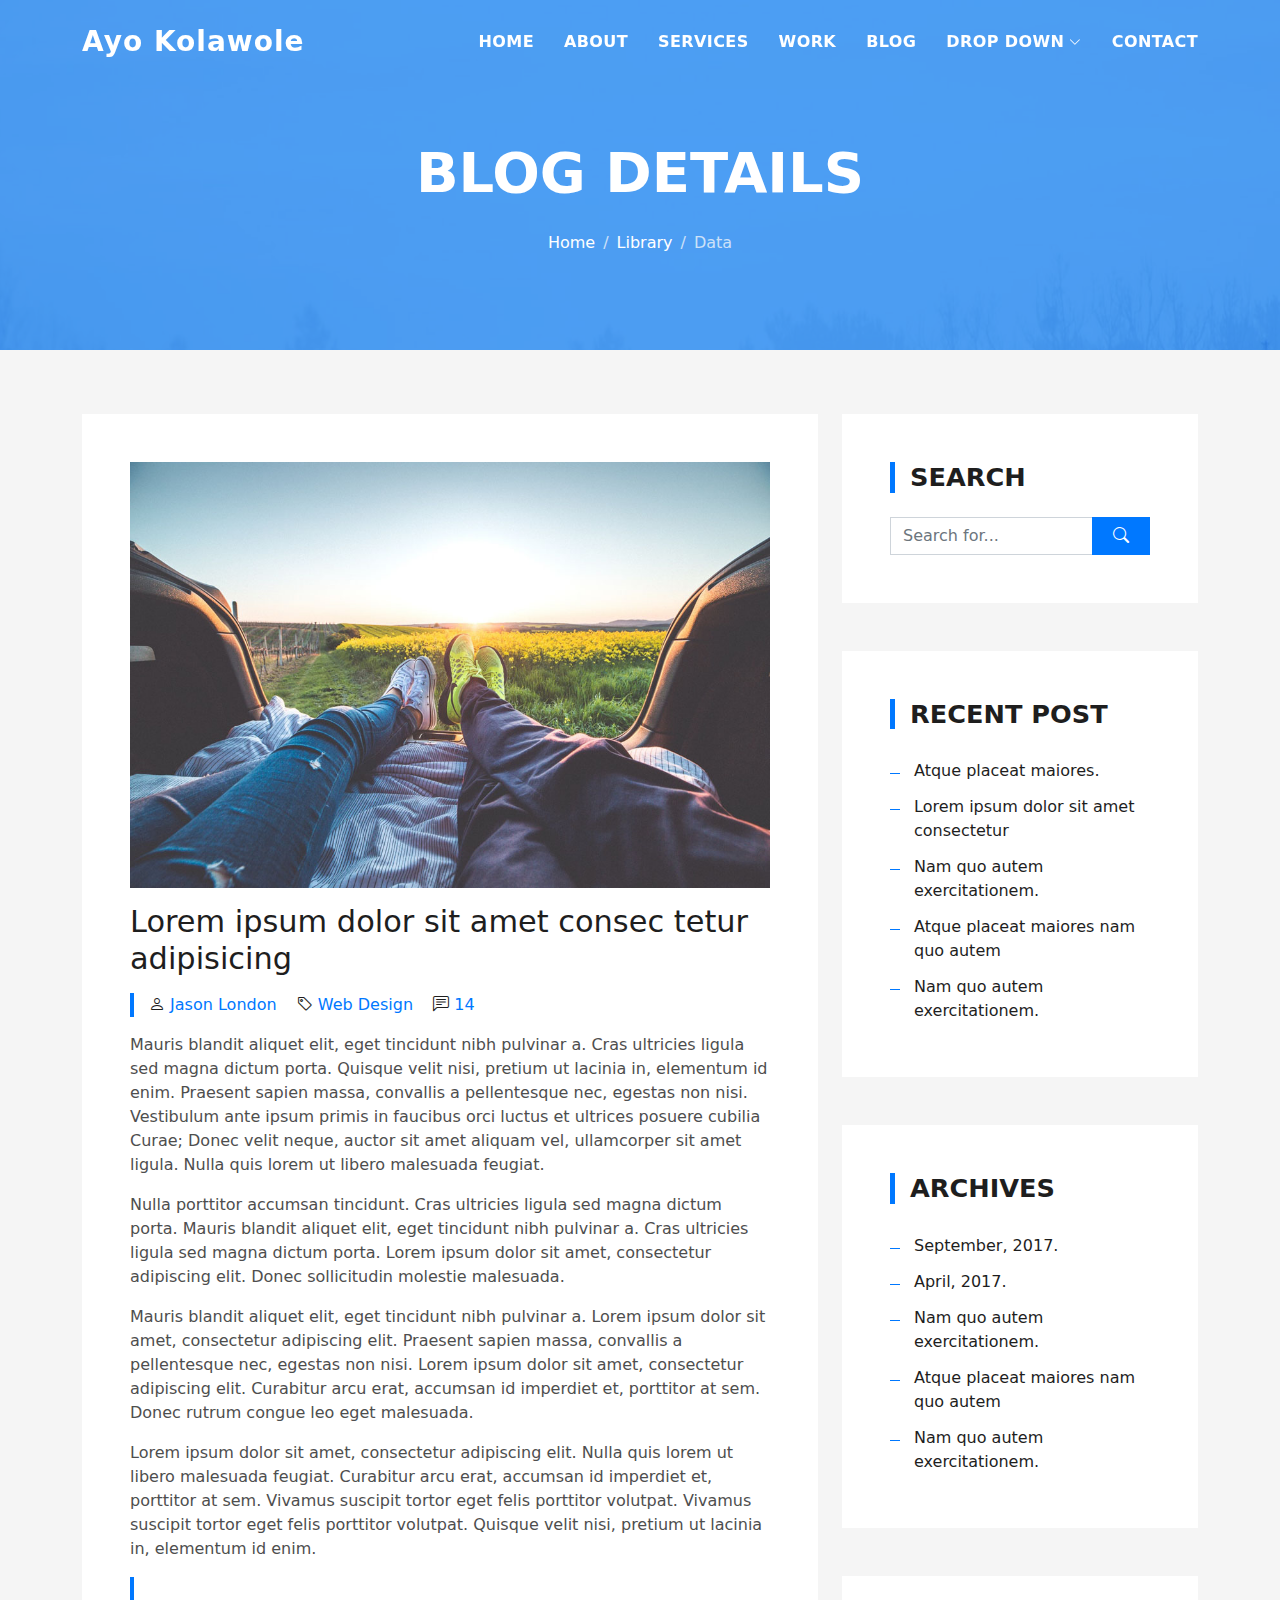
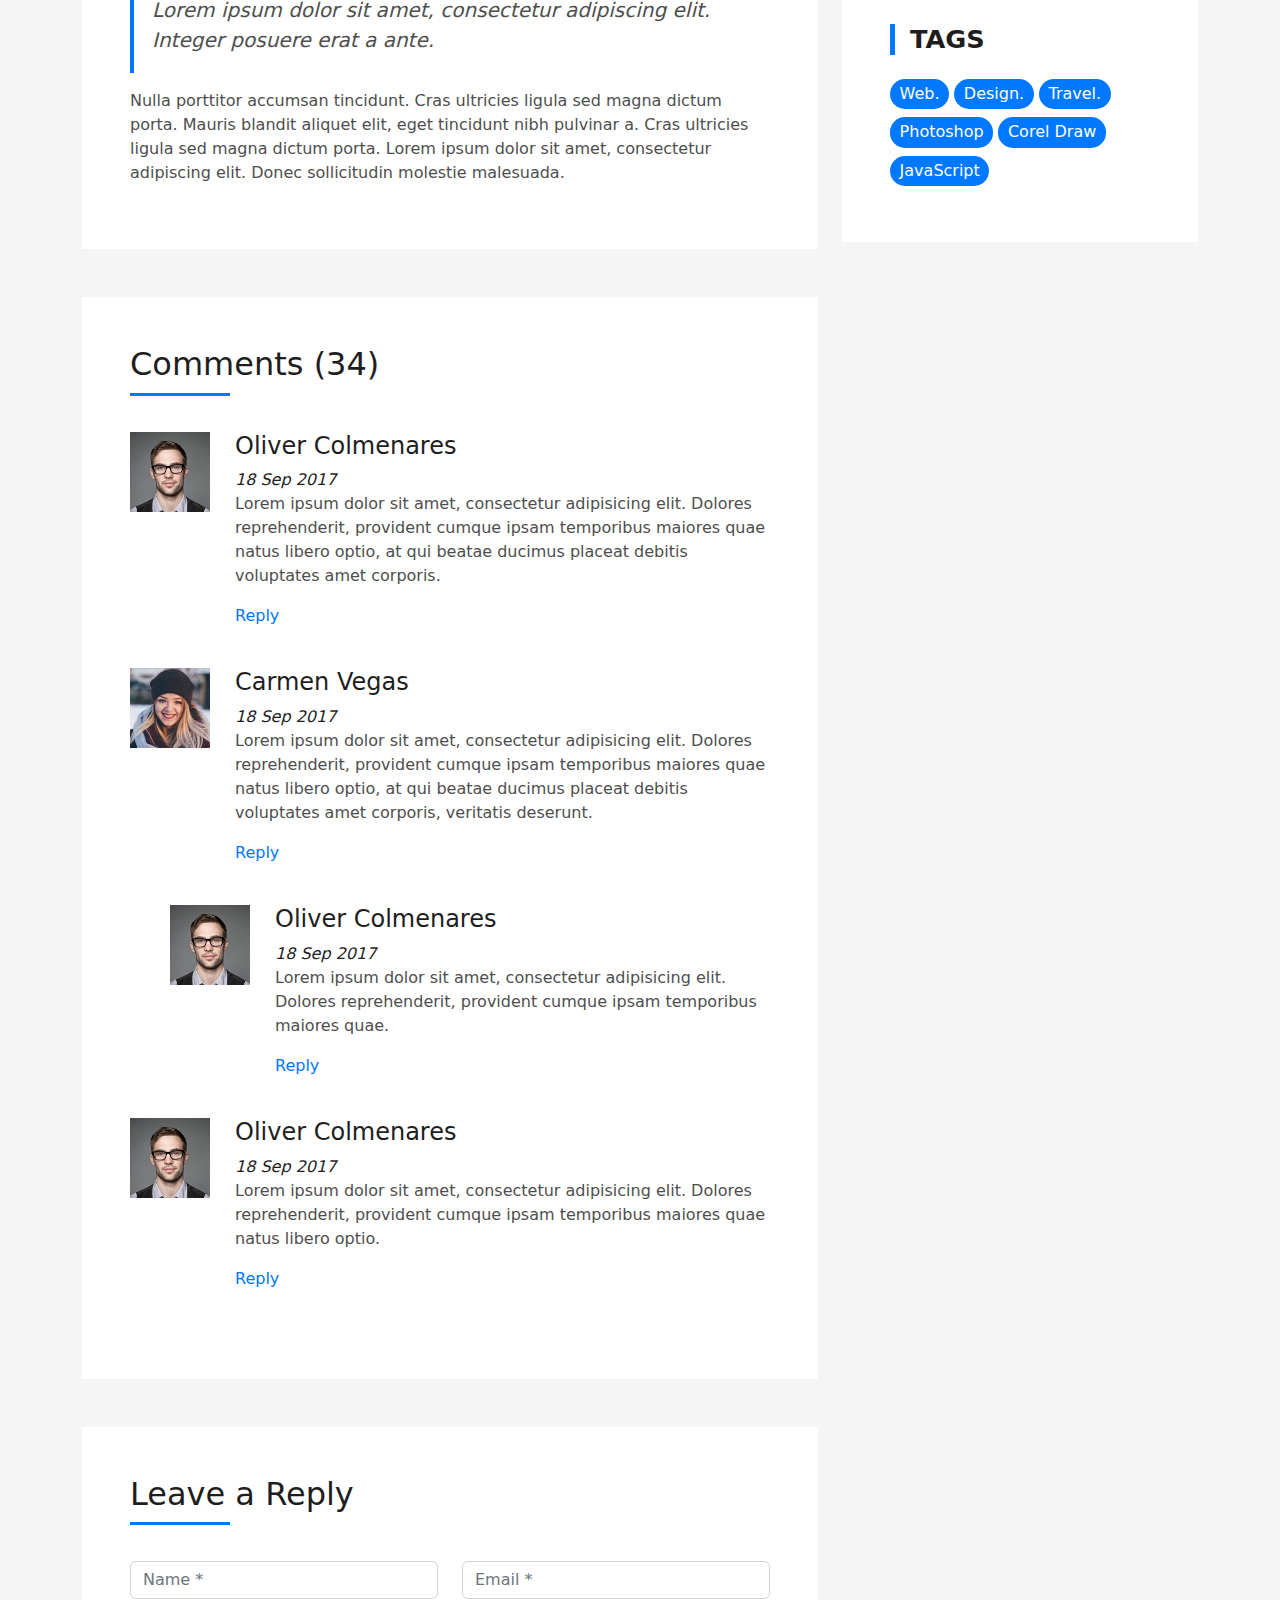
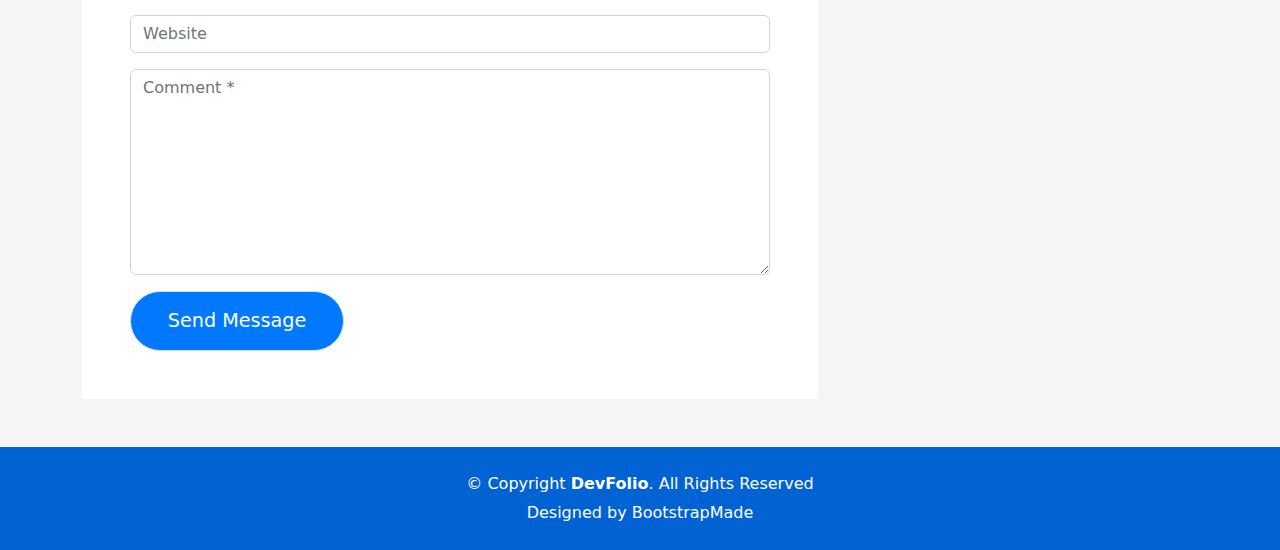
==== blog-single.html @ c7626b27 "Add files via upload" ====
<!DOCTYPE html>
<html lang="en">

<head>
  <meta charset="utf-8">
  <meta content="width=device-width, initial-scale=1.0" name="viewport">

  <title>Ayodele Kolawole - Blog</title>
  <meta content="" name="description">
  <meta content="" name="keywords">

  <!-- Favicons -->
  <link href="assets/img/favicon.png" rel="icon">
  <link href="assets/img/apple-touch-icon.png" rel="apple-touch-icon">

  <!-- Vendor CSS Files -->
  <link href="assets/vendor/bootstrap/css/bootstrap.min.css" rel="stylesheet">
  <link href="assets/vendor/bootstrap-icons/bootstrap-icons.css" rel="stylesheet">
  <link href="assets/vendor/glightbox/css/glightbox.min.css" rel="stylesheet">
  <link href="assets/vendor/swiper/swiper-bundle.min.css" rel="stylesheet">

  <!-- Template Main CSS File -->
  <link href="assets/css/style.css" rel="stylesheet">

  
</head>

<body>

  <!-- ======= Header ======= -->
  <header id="header" class="fixed-top">
    <div class="container d-flex align-items-center justify-content-between">

      <h1 class="logo"><a href="index.html">Ayo Kolawole</a></h1>
      <!-- Uncomment below if you prefer to use an image logo -->
      <!-- <a href="index.html" class="logo"><img src="assets/img/logo.png" alt="" class="img-fluid"></a>-->

      <nav id="navbar" class="navbar">
        <ul>
          <li><a class="nav-link scrollto " href="#hero">Home</a></li>
          <li><a class="nav-link scrollto" href="#about">About</a></li>
          <li><a class="nav-link scrollto" href="#services">Services</a></li>
          <li><a class="nav-link scrollto " href="#work">Work</a></li>
          <li><a class="nav-link scrollto " href="#blog">Blog</a></li>
          <li class="dropdown"><a href="#"><span>Drop Down</span> <i class="bi bi-chevron-down"></i></a>
            <ul>
              <li><a href="#">Drop Down 1</a></li>
              <li class="dropdown"><a href="#"><span>Deep Drop Down</span> <i class="bi bi-chevron-right"></i></a>
                <ul>
                  <li><a href="#">Deep Drop Down 1</a></li>
                  <li><a href="#">Deep Drop Down 2</a></li>
                  <li><a href="#">Deep Drop Down 3</a></li>
                  <li><a href="#">Deep Drop Down 4</a></li>
                  <li><a href="#">Deep Drop Down 5</a></li>
                </ul>
              </li>
              <li><a href="#">Drop Down 2</a></li>
              <li><a href="#">Drop Down 3</a></li>
              <li><a href="#">Drop Down 4</a></li>
            </ul>
          </li>
          <li><a class="nav-link scrollto" href="#contact">Contact</a></li>
        </ul>
        <i class="bi bi-list mobile-nav-toggle"></i>
      </nav><!-- .navbar -->

    </div>
  </header><!-- End Header -->

  <div class="hero hero-single route bg-image" style="background-image: url(assets/img/overlay-bg.jpg)">
    <div class="overlay-mf"></div>
    <div class="hero-content display-table">
      <div class="table-cell">
        <div class="container">
          <h2 class="hero-title mb-4">Blog Details</h2>
          <ol class="breadcrumb d-flex justify-content-center">
            <li class="breadcrumb-item">
              <a href="#">Home</a>
            </li>
            <li class="breadcrumb-item">
              <a href="#">Library</a>
            </li>
            <li class="breadcrumb-item active">Data</li>
          </ol>
        </div>
      </div>
    </div>
  </div>

  <main id="main">

    <!-- ======= Blog Single Section ======= -->
    <section class="blog-wrapper sect-pt4" id="blog">
      <div class="container">
        <div class="row">
          <div class="col-md-8">
            <div class="post-box">
              <div class="post-thumb">
                <img src="assets/img/post-1.jpg" class="img-fluid" alt="">
              </div>
              <div class="post-meta">
                <h1 class="article-title">Lorem ipsum dolor sit amet consec tetur adipisicing</h1>
                <ul>
                  <li>
                    <span class="bi bi-person"></span>
                    <a href="#">Jason London</a>
                  </li>
                  <li>
                    <span class="bi bi-tag"></span>
                    <a href="#">Web Design</a>
                  </li>
                  <li>
                    <span class="bi bi-chat-left-text"></span>
                    <a href="#">14</a>
                  </li>
                </ul>
              </div>
              <div class="article-content">
                <p>
                  Mauris blandit aliquet elit, eget tincidunt nibh pulvinar a. Cras ultricies ligula sed magna dictum
                  porta. Quisque velit
                  nisi, pretium ut lacinia in, elementum id enim. Praesent sapien massa, convallis a pellentesque
                  nec, egestas non nisi. Vestibulum ante ipsum primis in faucibus orci luctus et ultrices posuere
                  cubilia Curae; Donec velit neque, auctor sit amet aliquam vel, ullamcorper sit amet ligula.
                  Nulla quis lorem ut libero malesuada feugiat.
                </p>
                <p>
                  Nulla porttitor accumsan tincidunt. Cras ultricies ligula sed magna dictum porta. Mauris blandit
                  aliquet elit, eget tincidunt
                  nibh pulvinar a. Cras ultricies ligula sed magna dictum porta. Lorem ipsum dolor sit amet,
                  consectetur adipiscing elit. Donec sollicitudin molestie malesuada.
                </p>
                <p>
                  Mauris blandit aliquet elit, eget tincidunt nibh pulvinar a. Lorem ipsum dolor sit amet, consectetur
                  adipiscing elit. Praesent
                  sapien massa, convallis a pellentesque nec, egestas non nisi. Lorem ipsum dolor sit amet,
                  consectetur adipiscing elit. Curabitur arcu erat, accumsan id imperdiet et, porttitor at
                  sem. Donec rutrum congue leo eget malesuada.
                </p>
                <p>
                  Lorem ipsum dolor sit amet, consectetur adipiscing elit. Nulla quis lorem ut libero malesuada feugiat.
                  Curabitur arcu erat,
                  accumsan id imperdiet et, porttitor at sem. Vivamus suscipit tortor eget felis porttitor
                  volutpat. Vivamus suscipit tortor eget felis porttitor volutpat. Quisque velit nisi, pretium
                  ut lacinia in, elementum id enim.
                </p>
                <blockquote class="blockquote">
                  <p class="mb-0">Lorem ipsum dolor sit amet, consectetur adipiscing elit. Integer posuere erat a ante.</p>
                </blockquote>
                <p>
                  Nulla porttitor accumsan tincidunt. Cras ultricies ligula sed magna dictum porta. Mauris blandit
                  aliquet elit, eget tincidunt
                  nibh pulvinar a. Cras ultricies ligula sed magna dictum porta. Lorem ipsum dolor sit amet,
                  consectetur adipiscing elit. Donec sollicitudin molestie malesuada.
                </p>
              </div>
            </div>
            <div class="box-comments">
              <div class="title-box-2">
                <h4 class="title-comments title-left">Comments (34)</h4>
              </div>
              <ul class="list-comments">
                <li>
                  <div class="comment-avatar">
                    <img src="assets/img/testimonial-2.jpg" alt="">
                  </div>
                  <div class="comment-details">
                    <h4 class="comment-author">Oliver Colmenares</h4>
                    <span>18 Sep 2017</span>
                    <p>
                      Lorem ipsum dolor sit amet, consectetur adipisicing elit. Dolores reprehenderit, provident cumque
                      ipsam temporibus maiores
                      quae natus libero optio, at qui beatae ducimus placeat debitis voluptates amet corporis.
                    </p>
                    <a href="3">Reply</a>
                  </div>
                </li>
                <li>
                  <div class="comment-avatar">
                    <img src="assets/img/testimonial-4.jpg" alt="">
                  </div>
                  <div class="comment-details">
                    <h4 class="comment-author">Carmen Vegas</h4>
                    <span>18 Sep 2017</span>
                    <p>
                      Lorem ipsum dolor sit amet, consectetur adipisicing elit. Dolores reprehenderit, provident cumque
                      ipsam temporibus maiores
                      quae natus libero optio, at qui beatae ducimus placeat debitis voluptates amet corporis,
                      veritatis deserunt.
                    </p>
                    <a href="3">Reply</a>
                  </div>
                </li>
                <li class="comment-children">
                  <div class="comment-avatar">
                    <img src="assets/img/testimonial-2.jpg" alt="">
                  </div>
                  <div class="comment-details">
                    <h4 class="comment-author">Oliver Colmenares</h4>
                    <span>18 Sep 2017</span>
                    <p>
                      Lorem ipsum dolor sit amet, consectetur adipisicing elit. Dolores reprehenderit, provident cumque
                      ipsam temporibus maiores
                      quae.
                    </p>
                    <a href="3">Reply</a>
                  </div>
                </li>
                <li>
                  <div class="comment-avatar">
                    <img src="assets/img/testimonial-2.jpg" alt="">
                  </div>
                  <div class="comment-details">
                    <h4 class="comment-author">Oliver Colmenares</h4>
                    <span>18 Sep 2017</span>
                    <p>
                      Lorem ipsum dolor sit amet, consectetur adipisicing elit. Dolores reprehenderit, provident cumque
                      ipsam temporibus maiores
                      quae natus libero optio.
                    </p>
                    <a href="3">Reply</a>
                  </div>
                </li>
              </ul>
            </div>
            <div class="form-comments">
              <div class="title-box-2">
                <h3 class="title-left">
                  Leave a Reply
                </h3>
              </div>
              <form class="form-mf">
                <div class="row">
                  <div class="col-md-6 mb-3">
                    <div class="form-group">
                      <input type="text" class="form-control input-mf" id="inputName" placeholder="Name *" required>
                    </div>
                  </div>
                  <div class="col-md-6 mb-3">
                    <div class="form-group">
                      <input type="email" class="form-control input-mf" id="inputEmail1" placeholder="Email *" required>
                    </div>
                  </div>
                  <div class="col-md-12 mb-3">
                    <div class="form-group">
                      <input type="url" class="form-control input-mf" id="inputUrl" placeholder="Website">
                    </div>
                  </div>
                  <div class="col-md-12 mb-3">
                    <div class="form-group">
                      <textarea id="textMessage" class="form-control input-mf" placeholder="Comment *" name="message" cols="45" rows="8" required></textarea>
                    </div>
                  </div>
                  <div class="col-md-12">
                    <button type="submit" class="button button-a button-big button-rouded">Send Message</button>
                  </div>
                </div>
              </form>
            </div>
          </div>
          <div class="col-md-4">
            <div class="widget-sidebar sidebar-search">
              <h5 class="sidebar-title">Search</h5>
              <div class="sidebar-content">
                <form>
                  <div class="input-group">
                    <input type="text" class="form-control" placeholder="Search for..." aria-label="Search for...">
                    <span class="input-group-btn">
                      <button class="btn btn-secondary btn-search" type="button">
                        <span class="bi bi-search"></span>
                      </button>
                    </span>
                  </div>
                </form>
              </div>
            </div>
            <div class="widget-sidebar">
              <h5 class="sidebar-title">Recent Post</h5>
              <div class="sidebar-content">
                <ul class="list-sidebar">
                  <li>
                    <a href="#">Atque placeat maiores.</a>
                  </li>
                  <li>
                    <a href="#">Lorem ipsum dolor sit amet consectetur</a>
                  </li>
                  <li>
                    <a href="#">Nam quo autem exercitationem.</a>
                  </li>
                  <li>
                    <a href="#">Atque placeat maiores nam quo autem</a>
                  </li>
                  <li>
                    <a href="#">Nam quo autem exercitationem.</a>
                  </li>
                </ul>
              </div>
            </div>
            <div class="widget-sidebar">
              <h5 class="sidebar-title">Archives</h5>
              <div class="sidebar-content">
                <ul class="list-sidebar">
                  <li>
                    <a href="#">September, 2017.</a>
                  </li>
                  <li>
                    <a href="#">April, 2017.</a>
                  </li>
                  <li>
                    <a href="#">Nam quo autem exercitationem.</a>
                  </li>
                  <li>
                    <a href="#">Atque placeat maiores nam quo autem</a>
                  </li>
                  <li>
                    <a href="#">Nam quo autem exercitationem.</a>
                  </li>
                </ul>
              </div>
            </div>
            <div class="widget-sidebar widget-tags">
              <h5 class="sidebar-title">Tags</h5>
              <div class="sidebar-content">
                <ul>
                  <li>
                    <a href="#">Web.</a>
                  </li>
                  <li>
                    <a href="#">Design.</a>
                  </li>
                  <li>
                    <a href="#">Travel.</a>
                  </li>
                  <li>
                    <a href="#">Photoshop</a>
                  </li>
                  <li>
                    <a href="#">Corel Draw</a>
                  </li>
                  <li>
                    <a href="#">JavaScript</a>
                  </li>
                </ul>
              </div>
            </div>
          </div>
        </div>
      </div>
    </section><!-- End Blog Single Section -->

  </main><!-- End #main -->

  <!-- ======= Footer ======= -->
  <footer>
    <div class="container">
      <div class="row">
        <div class="col-sm-12">
          <div class="copyright-box">
            <p class="copyright">&copy; Copyright <strong>DevFolio</strong>. All Rights Reserved</p>
            <div class="credits">
              <!--
              All the links in the footer should remain intact.
              You can delete the links only if you purchased the pro version.
              Licensing information: https://bootstrapmade.com/license/
              Purchase the pro version with working PHP/AJAX contact form: https://bootstrapmade.com/buy/?theme=DevFolio
            -->
              Designed by <a href="https://bootstrapmade.com/">BootstrapMade</a>
            </div>
          </div>
        </div>
      </div>
    </div>
  </footer><!-- End  Footer -->

  <div id="preloader"></div>
  <a href="#" class="back-to-top d-flex align-items-center justify-content-center"><i class="bi bi-arrow-up-short"></i></a>

  <!-- Vendor JS Files -->
  <script src="assets/vendor/purecounter/purecounter_vanilla.js"></script>
  <script src="assets/vendor/bootstrap/js/bootstrap.bundle.min.js"></script>
  <script src="assets/vendor/glightbox/js/glightbox.min.js"></script>
  <script src="assets/vendor/swiper/swiper-bundle.min.js"></script>
  <script src="assets/vendor/typed.js/typed.min.js"></script>
  <script src="assets/vendor/php-email-form/validate.js"></script>

  <!-- Template Main JS File -->
  <script src="assets/js/main.js"></script>

</body>

</html>
---- assets/css/style.css ----
/**
* Template Name: DevFolio - v4.9.0
* Template URL: https://bootstrapmade.com/devfolio-bootstrap-portfolio-html-template/
* Author: BootstrapMade.com
* License: https://bootstrapmade.com/license/
*/

/*--------------------------------------------------------------
# General
--------------------------------------------------------------*/
body {
  background-color: #f5f5f5;
  color: #4e4e4e;
}

h1,
h2,
h3,
h4,
h5,
h6 {
  color: #1e1e1e;
}

a {
  color: #1e1e1e;
  text-decoration: none;
  transition: all 0.5s ease-in-out;
}

a:hover {
  color: #0078ff;
  text-decoration: none;
  transition: all 0.5s ease-in-out;
}

.p-r {
  position: relative;
}

.color-a {
  text-decoration: none;
  color: #0078ff;
}

.color-d {
  color: #f5f5f5;
}

.color-text-a {
  text-decoration: none;
  color: #4e4e4e;
}

.box-shadow,
.card-blog,
.work-box,
.service-box,
.paralax-mf {
  box-shadow: 0 13px 8px -10px rgba(0, 0, 0, 0.1);
}

.box-shadow-a,
.button:hover {
  text-decoration: none;
  box-shadow: 0 0 0 4px #cde1f8;
}

.display-5 {
  font-size: 2.5rem;
  font-weight: 300;
  line-height: 1.1;
}

.display-6 {
  font-size: 2rem;
  font-weight: 300;
  line-height: 1.1;
}

.avatar {
  width: 32px;
  height: 32px;
  margin-right: 4px;
  overflow: hidden;
}

.bg-image {
  background-repeat: no-repeat;
  background-attachment: fixed;
  background-size: cover;
  background-position: center center;
}

@media (max-width: 1024px) {
  .bg-image {
    background-attachment: scroll;
  }
}

.overlay-mf {
  background-color: #0078ff;
}

.overlay-mf {
  position: absolute;
  top: 0;
  left: 0px;
  padding: 0;
  height: 100%;
  width: 100%;
  opacity: 0.7;
}

.paralax-mf {
  position: relative;
  padding: 8rem 0;
}

.display-table {
  width: 100%;
  height: 100%;
  display: table;
}

.table-cell {
  display: table-cell;
  vertical-align: middle;
}

/*--/ Sections /--*/
.sect-4 {
  padding: 4rem 0;
}

.sect-pt4 {
  padding-top: 4rem;
}

.sect-mt4 {
  margin-top: 4rem;
}

/*--/ Title s /--*/
.title-s {
  font-weight: 600;
  color: #1e1e1e;
  font-size: 1.1rem;
}

/*--/ Title A /--*/
.title-box {
  margin-bottom: 4rem;
}

.title-a {
  text-decoration: none;
  font-size: 3rem;
  font-weight: bold;
  text-transform: uppercase;
}

.subtitle-a {
  text-decoration: none;
  color: #4e4e4e;
}

.line-mf {
  width: 40px;
  height: 5px;
  background-color: #0078ff;
  margin: 0 auto;
}

/*--/ Title Left /--*/
.title-box-2 {
  margin-bottom: 3rem;
}

.title-left {
  font-size: 2rem;
  position: relative;
}

.title-left:before {
  content: "";
  position: absolute;
  height: 3px;
  background-color: #0078ff;
  width: 100px;
  bottom: -12px;
}

/*------/ Box /------*/
.box-pl2 {
  padding-left: 2rem;
}

.box-shadow-full {
  padding: 3rem 1.25rem;
  position: relative;
  background-color: #fff;
  margin-bottom: 3rem;
  z-index: 2;
  box-shadow: 0 1px 1px 0 rgba(0, 0, 0, 0.06), 0 2px 5px 0 rgba(0, 0, 0, 0.2);
}

@media (min-width: 768px) {
  .box-shadow-full {
    padding: 3rem;
  }
}

/*------/ Socials /------*/
.socials {
  padding: 1.5rem 0;
}

.socials ul li {
  display: inline-block;
}

.socials .ico-circle {
  height: 40px;
  width: 40px;
  font-size: 1.2rem;
  border-radius: 50%;
  line-height: 1.6;
  margin: 0 15px 0 0;
  box-shadow: 0 0 0 3px #0078ff;
  transition: all 500ms ease;
}

.socials .ico-circle:hover {
  background-color: #0078ff;
  color: #fff;
  box-shadow: 0 0 0 3px #cde1f8;
  transition: all 500ms ease;
}

/*------/ Ul resect /------*/
.ul-resect,
.widget-tags ul,
.widget-sidebar .list-sidebar,
.box-comments .list-comments,
.blog-wrapper .post-meta ul,
.list-ico,
.socials ul {
  list-style: none;
  padding-left: 0;
  margin-bottom: 0;
}

.list-ico {
  line-height: 2;
}

.list-ico span {
  color: #0078ff;
  margin-right: 10px;
}

/*------/ Ico Circle /------*/
.ico-circle {
  height: 100px;
  width: 100px;
  font-size: 2rem;
  border-radius: 50%;
  line-height: 1.55;
  margin: 0 auto;
  text-align: center;
  box-shadow: 0 0 0 10px #0078ff;
  display: block;
}

/*------/ Owl Carousel /------*/
.owl-theme .owl-dots {
  text-align: center;
  margin-top: 18px;
}

.owl-theme .owl-dots .owl-dot {
  display: inline-block;
}

.owl-theme .owl-dots .owl-dot span {
  width: 18px;
  height: 7px;
  margin: 5px 5px;
  background: #cde1f8;
  border: 0px solid #cde1f8;
  display: block;
  transition: all 0.6s ease-in-out;
  cursor: pointer;
}

.owl-theme .owl-dots .owl-dot:hover span {
  background-color: #cde1f8;
}

.owl-theme .owl-dots .owl-dot.active span {
  background-color: #1B1B1B;
  width: 25px;
}

/*--/ Scrolltop s /--*/
.scrolltop-mf {
  position: relative;
  display: none;
}

.scrolltop-mf span {
  z-index: 999;
  position: fixed;
  width: 42px;
  height: 42px;
  background-color: #0078ff;
  opacity: 0.7;
  font-size: 1.6rem;
  line-height: 1.5;
  text-align: center;
  color: #fff;
  top: auto;
  left: auto;
  right: 30px;
  bottom: 50px;
  cursor: pointer;
  border-radius: 50%;
}

/*--------------------------------------------------------------
# Back to top button
--------------------------------------------------------------*/
.back-to-top {
  position: fixed;
  visibility: hidden;
  opacity: 0;
  right: 15px;
  bottom: 15px;
  z-index: 996;
  background: #0078ff;
  width: 40px;
  height: 40px;
  border-radius: 50px;
  transition: all 0.4s;
}

.back-to-top i {
  font-size: 28px;
  color: #fff;
  line-height: 0;
}

.back-to-top:hover {
  background: #298eff;
  color: #fff;
}

.back-to-top.active {
  visibility: visible;
  opacity: 1;
}

/*------/ Prelaoder /------*/
#preloader {
  position: fixed;
  top: 0;
  left: 0;
  right: 0;
  bottom: 0;
  z-index: 9999;
  overflow: hidden;
  background: #fff;
}

#preloader:before {
  content: "";
  position: fixed;
  top: calc(50% - 30px);
  left: calc(50% - 30px);
  border: 6px solid #f2f2f2;
  border-top: 6px solid #0078ff;
  border-radius: 50%;
  width: 60px;
  height: 60px;
  -webkit-animation: animate-preloader 1s linear infinite;
  animation: animate-preloader 1s linear infinite;
}

@-webkit-keyframes animate-preloader {
  0% {
    transform: rotate(0deg);
  }

  100% {
    transform: rotate(360deg);
  }
}

@keyframes animate-preloader {
  0% {
    transform: rotate(0deg);
  }

  100% {
    transform: rotate(360deg);
  }
}

/*------/ Button /------*/
.button {
  display: inline-block;
  padding: 0.3rem 0.6rem;
  text-align: center;
  vertical-align: middle;
  -webkit-user-select: none;
  -moz-user-select: none;
  user-select: none;
  font-size: 1rem;
  border-radius: 0.3rem;
  border: 1px solid transparent;
  transition: all 500ms ease;
  cursor: pointer;
}

.button:focus {
  outline: 0;
}

.button:hover {
  background-color: #0062d3;
  color: #fff;
  transition: all 500ms ease;
}

.button-a {
  text-decoration: none;
  background-color: #0078ff;
  color: #fff;
  border-color: #cde1f8;
}

.button-big {
  padding: 0.9rem 2.3rem;
  font-size: 1.2rem;
}

.button-rouded {
  border-radius: 5rem;
}

.btn-lg {
  padding: 0.5rem 1rem;
  font-size: 1.25rem;
  line-height: 1.5;
  border-radius: 0.3rem;
}

/*--------------------------------------------------------------
# Header
--------------------------------------------------------------*/
#header {
  transition: all 0.5s;
  z-index: 997;
  padding: 20px 0;
}

#header .logo {
  font-size: 28px;
  margin: 0;
  padding: 0;
  font-weight: 600;
  letter-spacing: 1px;
}

#header .logo a {
  color: #fff;
}

#header .logo img {
  max-height: 40px;
}

#header.header-scrolled {
  background: rgba(0, 0, 0, 0.9);
  padding: 12px 0;
}

/*--------------------------------------------------------------
# Navigation Menu
--------------------------------------------------------------*/
/**
* Desktop Navigation 
*/
.navbar {
  padding: 0;
}

.navbar ul {
  margin: 0;
  padding: 0;
  display: flex;
  list-style: none;
  align-items: center;
}

.navbar li {
  position: relative;
}

.navbar>ul>li {
  white-space: nowrap;
  padding: 10px 0 10px 30px;
}

.navbar a,
.navbar a:focus {
  display: flex;
  align-items: center;
  justify-content: space-between;
  color: #fff;
  font-size: 16px;
  font-weight: 600;
  padding: 0;
  white-space: nowrap;
  transition: 0.3s;
  letter-spacing: 0.4px;
  position: relative;
  text-transform: uppercase;
}

.navbar a i,
.navbar a:focus i {
  font-size: 12px;
  line-height: 0;
  margin-left: 5px;
}

.navbar>ul>li>a:before {
  content: "";
  position: absolute;
  width: 100%;
  height: 2px;
  bottom: -6px;
  left: 0;
  width: 0;
  background-color: #fff;
  visibility: hidden;
  transition: all 0.3s ease-in-out 0s;
}

.navbar a:hover:before,
.navbar li:hover>a:before,
.navbar .active:before {
  visibility: visible;
  width: 80%;
}

.navbar a:hover,
.navbar .active,
.navbar .active:focus,
.navbar li:hover>a {
  color: #fff;
}

.navbar .dropdown ul {
  display: block;
  position: absolute;
  left: 30px;
  top: calc(100% + 30px);
  margin: 0;
  padding: 10px 0;
  z-index: 99;
  opacity: 0;
  visibility: hidden;
  background: #fff;
  box-shadow: 0px 0px 30px rgba(127, 137, 161, 0.25);
  transition: 0.3s;
}

.navbar .dropdown ul li {
  min-width: 200px;
}

.navbar .dropdown ul a {
  padding: 10px 20px;
  font-size: 14px;
  text-transform: none;
  color: #4e4e4e;
}

.navbar .dropdown ul a i {
  font-size: 12px;
}

.navbar .dropdown ul a:hover,
.navbar .dropdown ul .active:hover,
.navbar .dropdown ul li:hover>a {
  color: #0078ff;
}

.navbar .dropdown:hover>ul {
  opacity: 1;
  top: 100%;
  visibility: visible;
}

.navbar .dropdown .dropdown ul {
  top: 0;
  left: calc(100% - 30px);
  visibility: hidden;
}

.navbar .dropdown .dropdown:hover>ul {
  opacity: 1;
  top: 0;
  left: 100%;
  visibility: visible;
}

@media (max-width: 1366px) {
  .navbar .dropdown .dropdown ul {
    left: -90%;
  }

  .navbar .dropdown .dropdown:hover>ul {
    left: -100%;
  }
}

/**
* Mobile Navigation 
*/
.mobile-nav-toggle {
  color: #fff;
  font-size: 28px;
  cursor: pointer;
  display: none;
  line-height: 0;
  transition: 0.5s;
}

@media (max-width: 991px) {
  .mobile-nav-toggle {
    display: block;
  }

  .navbar ul {
    display: none;
  }
}

.navbar-mobile {
  position: fixed;
  overflow: hidden;
  top: 0;
  right: 0;
  left: 0;
  bottom: 0;
  background: rgba(78, 78, 78, 0.9);
  transition: 0.3s;
  z-index: 999;
}

.navbar-mobile .mobile-nav-toggle {
  position: absolute;
  top: 15px;
  right: 15px;
}

.navbar-mobile ul {
  display: block;
  position: absolute;
  top: 55px;
  right: 15px;
  bottom: 15px;
  left: 15px;
  padding: 10px 0;
  background-color: #fff;
  overflow-y: auto;
  transition: 0.3s;
}

.navbar-mobile>ul>li {
  padding: 0;
}

.navbar-mobile a:hover:before,
.navbar-mobile li:hover>a:before,
.navbar-mobile .active:before {
  visibility: hidden;
}

.navbar-mobile a,
.navbar-mobile a:focus {
  padding: 10px 20px;
  font-size: 15px;
  color: #4e4e4e;
}

.navbar-mobile a:hover,
.navbar-mobile .active,
.navbar-mobile li:hover>a {
  color: #0078ff;
}

.navbar-mobile .getstarted,
.navbar-mobile .getstarted:focus {
  margin: 15px;
}

.navbar-mobile .dropdown ul {
  position: static;
  display: none;
  margin: 10px 20px;
  padding: 10px 0;
  z-index: 99;
  opacity: 1;
  visibility: visible;
  background: #fff;
  box-shadow: 0px 0px 30px rgba(127, 137, 161, 0.25);
}

.navbar-mobile .dropdown ul li {
  min-width: 200px;
}

.navbar-mobile .dropdown ul a {
  padding: 10px 20px;
}

.navbar-mobile .dropdown ul a i {
  font-size: 12px;
}

.navbar-mobile .dropdown ul a:hover,
.navbar-mobile .dropdown ul .active:hover,
.navbar-mobile .dropdown ul li:hover>a {
  color: #0078ff;
}

.navbar-mobile .dropdown>.dropdown-active {
  display: block;
}

/*--------------------------------------------------------------
# Hero Section
--------------------------------------------------------------*/
.hero {
  height: 100vh;
  position: relative;
  color: #fff;
}

.hero .hero-content {
  text-align: center;
  position: absolute;
}

.hero .overlay-itro {
  background-color: rgba(0, 0, 0, 0.6);
  position: absolute;
  top: 0;
  left: 0px;
  padding: 0;
  height: 100%;
  width: 100%;
  opacity: 0.9;
}

.hero .hero-title {
  color: #fff;
  font-weight: 600;
  font-size: 3rem;
}

@media (min-width: 768px) {
  .hero .hero-title {
    font-size: 4.5rem;
  }
}

.hero .hero-subtitle {
  font-size: 1.5rem;
  font-weight: 600;
}

@media (min-width: 768px) {
  .hero .hero-subtitle {
    font-size: 2.5rem;
  }
}

.hero .text-slider-items {
  display: none;
}

.hero-single {
  height: 350px;
}

.hero-single .hero-content {
  margin-top: 30px;
}

.hero-single .hero-title {
  text-transform: uppercase;
  font-size: 3rem;
}

@media (min-width: 768px) {
  .hero-single .hero-title {
    font-size: 3.5rem;
  }
}

.hero-single .breadcrumb {
  background-color: transparent;
  color: #0078ff;
}

.hero-single .breadcrumb .breadcrumb-item:before {
  color: #cde1f8;
}

.hero-single .breadcrumb .breadcrumb-item.active {
  color: #cde1f8;
}

.hero-single .breadcrumb a {
  color: #fff;
}

/*--------------------------------------------------------------
# About
--------------------------------------------------------------*/
.about-mf .box-shadow-full {
  padding-top: 4rem;
  padding-bottom: 4rem;
}

.about-mf .about-img {
  margin-bottom: 2rem;
}

.about-mf .about-img img {
  margin-left: 10px;
}

@media (min-width: 767px) {
  .about-mf .box-pl2 {
    margin-top: 3rem;
    padding-left: 0rem;
  }
}

.skill-mf span {
  color: #4e4e4e;
}

.skill-mf .progress {
  background-color: #cde1f8;
  margin: 0.5rem 0 1.2rem 0;
  border-radius: 0;
  height: 0.7rem;
}

.skill-mf .progress .progress-bar {
  height: 0.7rem;
  background-color: #0078ff;
}

/*--------------------------------------------------------------
# Services
--------------------------------------------------------------*/
.service-box {
  background-color: #fff;
  padding: 2.5rem 1.3rem;
  border-radius: 1rem;
  margin-bottom: 3rem;
  text-align: center;
}

.service-box:hover .ico-circle {
  transition: all 500ms ease;
  color: #fff;
  background-color: #0078ff;
  box-shadow: 0 0 0 10px #cde1f8;
}

.service-box .service-ico {
  margin-bottom: 1rem;
  color: #1e1e1e;
}

.service-box .ico-circle {
  transition: all 500ms ease;
  display: inline-flex;
  align-items: center;
  justify-content: center;
}

.service-box .ico-circle i {
  line-height: 0;
  font-size: 40px;
}

.service-box .s-title {
  font-size: 1.4rem;
  text-transform: uppercase;
  text-align: center;
  padding: 0.4rem 0;
}

.service-box .s-description {
  color: #4e4e4e;
}

/*--------------------------------------------------------------
# Counter
--------------------------------------------------------------*/
.counter-box {
  color: #fff;
  text-align: center;
}

@media (min-width: 577px) {
  .counter-box {
    margin-bottom: 1.8rem;
  }
}

.counter-ico {
  margin-bottom: 1rem;
}

.counter-ico .ico-circle {
  height: 60px;
  width: 60px;
  line-height: 1.5;
  box-shadow: 0 0 0 10px #cde1f8;
}

.counter-num .counter {
  font-size: 2rem;
  margin-bottom: 0;
}

/*--------------------------------------------------------------
# Portfolio
--------------------------------------------------------------*/
.work-box {
  margin-bottom: 3rem;
  -webkit-backface-visibility: hidden;
  backface-visibility: hidden;
  background-color: #fff;
}

.work-box:hover img {
  transform: scale(1.3);
}

.work-img {
  display: block;
  overflow: hidden;
}

.work-img img {
  transition: all 1s;
}

.work-content {
  padding: 2rem 3% 1rem 4%;
}

.work-content .w-more {
  color: #4e4e4e;
  font-size: 0.8rem;
}

.work-content .w-more .w-ctegory {
  color: #0078ff;
}

.work-content .w-like {
  font-size: 2.5rem;
  color: #0078ff;
  float: right;
}

.work-content .w-like a {
  color: #0078ff;
}

.work-content .w-like .num-like {
  font-size: 0.7rem;
}

.w-title {
  font-size: 1.2rem;
}

/*--------------------------------------------------------------
# Portfolio Details
--------------------------------------------------------------*/
.portfolio-details {
  padding-top: 40px;
}

.portfolio-details .portfolio-details-slider img {
  width: 100%;
}

.portfolio-details .portfolio-details-slider .swiper-pagination {
  margin-top: 20px;
  position: relative;
}

.portfolio-details .portfolio-details-slider .swiper-pagination .swiper-pagination-bullet {
  width: 12px;
  height: 12px;
  background-color: #fff;
  opacity: 1;
  border: 1px solid #0078ff;
}

.portfolio-details .portfolio-details-slider .swiper-pagination .swiper-pagination-bullet-active {
  background-color: #0078ff;
}

.portfolio-details .portfolio-info {
  padding: 30px;
  box-shadow: 0px 0 30px rgba(78, 78, 78, 0.08);
}

.portfolio-details .portfolio-info h3 {
  font-size: 22px;
  font-weight: 700;
  margin-bottom: 20px;
  padding-bottom: 20px;
  border-bottom: 1px solid #eee;
}

.portfolio-details .portfolio-info ul {
  list-style: none;
  padding: 0;
  font-size: 15px;
}

.portfolio-details .portfolio-info ul li+li {
  margin-top: 10px;
}

.portfolio-details .portfolio-description {
  padding-top: 30px;
}

.portfolio-details .portfolio-description h2 {
  font-size: 26px;
  font-weight: 700;
  margin-bottom: 20px;
}

.portfolio-details .portfolio-description p {
  padding: 0;
}

/*--------------------------------------------------------------
# Testimonials
--------------------------------------------------------------*/
.testimonial-box {
  color: #fff;
  text-align: center;
}

.testimonial-box .author-test {
  margin-top: 1rem;
}

.testimonial-box .author-test img {
  margin: 0 auto;
}

.testimonial-box .author {
  color: #fff;
  text-transform: uppercase;
  font-weight: 600;
  margin: 1rem 0;
  display: block;
  font-size: 1.4rem;
}

.testimonial-box .comit {
  font-size: 2rem;
  color: #0078ff;
  background-color: #fff;
  width: 52px;
  height: 52px;
  display: block;
  margin: 0 auto;
  border-radius: 50%;
  line-height: 1.6;
}

@media (min-width: 768px) {
  .testimonial-box .description {
    padding: 0 5rem;
  }
}

@media (min-width: 992px) {
  .testimonial-box .description {
    padding: 0 8rem;
  }
}

@media (min-width: 1200px) {
  .testimonial-box .description {
    padding: 0 13rem;
  }
}

.swiper-pagination {
  margin-top: 20px;
  position: relative;
}

.swiper-pagination .swiper-pagination-bullet {
  width: 12px;
  height: 12px;
  background-color: rgba(255, 255, 255, 0.4);
  opacity: 1;
}

.swiper-pagination .swiper-pagination-bullet-active {
  background-color: #fff;
}

/*--------------------------------------------------------------
# Contact
--------------------------------------------------------------*/
.footer-paralax {
  padding: 4rem 0 0 0;
}

.contact-mf {
  margin-top: 4rem;
}

@media (min-width: 767px) {
  .contact-mf .box-pl2 {
    margin-top: 3rem;
    padding-left: 0rem;
  }
}

.php-email-form .error-message {
  display: none;
  color: #fff;
  background: #ed3c0d;
  text-align: center;
  padding: 15px;
  font-weight: 600;
}

.php-email-form .sent-message {
  display: none;
  color: #fff;
  background: #18d26e;
  text-align: center;
  padding: 15px;
  font-weight: 600;
}

.php-email-form .loading {
  display: none;
  background: #fff;
  text-align: center;
  padding: 15px;
}

.php-email-form .loading:before {
  content: "";
  display: inline-block;
  border-radius: 50%;
  width: 24px;
  height: 24px;
  margin: 0 10px -6px 0;
  border: 3px solid #18d26e;
  border-top-color: #eee;
  -webkit-animation: animate-loading 1s linear infinite;
  animation: animate-loading 1s linear infinite;
}

.php-email-form input,
.php-email-form textarea {
  border-radius: 0;
  box-shadow: none;
  font-size: 14px;
}

.php-email-form input:focus,
.php-email-form textarea:focus {
  border-color: #0078ff;
}

.php-email-form input {
  padding: 10px 15px;
}

.php-email-form textarea {
  padding: 12px 15px;
  margin-bottom: 0;
}

.php-email-form button[type=submit] {
  background: #0078ff;
  border: 0;
  padding: 10px 24px;
  color: #fff;
  transition: 0.4s;
}

.php-email-form button[type=submit]:hover {
  background: #3393ff;
}

@-webkit-keyframes animate-loading {
  0% {
    transform: rotate(0deg);
  }

  100% {
    transform: rotate(360deg);
  }
}

@keyframes animate-loading {
  0% {
    transform: rotate(0deg);
  }

  100% {
    transform: rotate(360deg);
  }
}

/*--------------------------------------------------------------
# Blog
--------------------------------------------------------------*/
@media (min-width: 767px) {
  .card-blog {
    margin-bottom: 3rem;
  }
}

.card-blog .card-body {
  position: relative;
}

.card-blog .card-category-box {
  position: absolute;
  text-align: center;
  top: -16px;
  left: 15px;
  right: 15px;
  line-height: 25px;
  overflow: hidden;
}

.card-blog .card-category {
  display: inline-block;
  color: #fff;
  padding: 0 15px 5px;
  overflow: hidden;
  background-color: #0078ff;
  border-radius: 4px;
}

.card-blog .card-category .category {
  color: #fff;
  display: inline-block;
  text-transform: uppercase;
  font-size: 0.7rem;
  letter-spacing: 0.1px;
  margin-bottom: 0;
}

.card-blog .card-title {
  font-size: 1.3rem;
  margin-top: 0.6rem;
}

.card-blog .card-description {
  color: #4e4e4e;
}

.card-blog .post-author {
  display: inline-block;
}

.card-blog .post-date {
  color: #4e4e4e;
  display: inline-block;
  float: right;
}

/*--------------------------------------------------------------
# Blog Single
--------------------------------------------------------------*/
.post-box,
.form-comments,
.box-comments,
.widget-sidebar {
  padding: 2rem;
  background-color: #fff;
  margin-bottom: 3rem;
}

@media (min-width: 768px) {

  .post-box,
  .form-comments,
  .box-comments,
  .widget-sidebar {
    padding: 3rem;
  }
}

.blog-wrapper .article-title {
  font-size: 1.5rem;
}

@media (min-width: 768px) {
  .blog-wrapper .article-title {
    font-size: 1.9rem;
  }
}

.blog-wrapper .post-meta {
  margin: 1rem 0;
}

.blog-wrapper .post-meta ul {
  border-left: 4px solid #0078ff;
  margin-top: 1rem;
}

.blog-wrapper .post-meta ul li {
  display: inline-block;
  margin-left: 15px;
}

.blog-wrapper .post-meta ul a {
  color: #0078ff;
}

.blog-wrapper .post-meta ul span {
  color: #1e1e1e;
}

.blog-wrapper .blockquote {
  border-left: 4px solid #0078ff;
  padding: 18px;
  font-style: italic;
}

/*------/ Comments /------*/
.box-comments .list-comments li {
  padding-bottom: 40px;
}

.box-comments .list-comments .comment-avatar {
  display: table-cell;
  vertical-align: top;
}

.box-comments .list-comments .comment-avatar img {
  width: 80px;
  height: 80px;
}

.box-comments .list-comments .comment-author {
  font-size: 1.3rem;
}

@media (min-width: 768px) {
  .box-comments .list-comments .comment-author {
    font-size: 1.5rem;
  }
}

.box-comments .list-comments .comment-details {
  display: table-cell;
  vertical-align: top;
  padding-left: 25px;
}

.box-comments .list-comments a {
  color: #0078ff;
}

.box-comments .list-comments span {
  color: #1e1e1e;
  font-style: italic;
}

.box-comments .comment-children {
  margin-left: 40px;
}

/*------/ Sidebar /------*/
.widget-sidebar .sidebar-title {
  font-size: 1.6rem;
  font-weight: 600;
  border-left: 5px solid #0078ff;
  padding-left: 15px;
  text-transform: uppercase;
  margin-bottom: 1.5rem;
}

.widget-sidebar .list-sidebar li {
  position: relative;
  padding: 6px 0 6px 24px;
}

.widget-sidebar .list-sidebar li:before {
  position: absolute;
  content: "";
  width: 10px;
  height: 1px;
  left: 0;
  background-color: #0078ff;
  top: 20px;
}

.sidebar-search input {
  background-color: #fff;
  border-radius: 0;
  transition: all 0.5s ease-in-out;
}

.sidebar-search .btn-search {
  background-color: #0078ff;
  border-color: #0078ff;
  border-radius: 0;
  padding-left: 20px;
  padding-right: 20px;
}

.widget-tags ul li {
  display: inline-block;
  background-color: #0078ff;
  padding: 0.2rem 0.6rem;
  margin-bottom: 0.5rem;
  border-radius: 15px;
}

.widget-tags ul li a {
  color: #fff;
}

/*--------------------------------------------------------------
# Footer
--------------------------------------------------------------*/
footer {
  text-align: center;
  color: #fff;
  padding: 25px 0;
  background: #0062d3;
}

footer .copyright {
  margin-bottom: 0.3rem;
}

footer .credits {
  margin-bottom: 0;
}

footer .credits a {
  color: #fff;
}
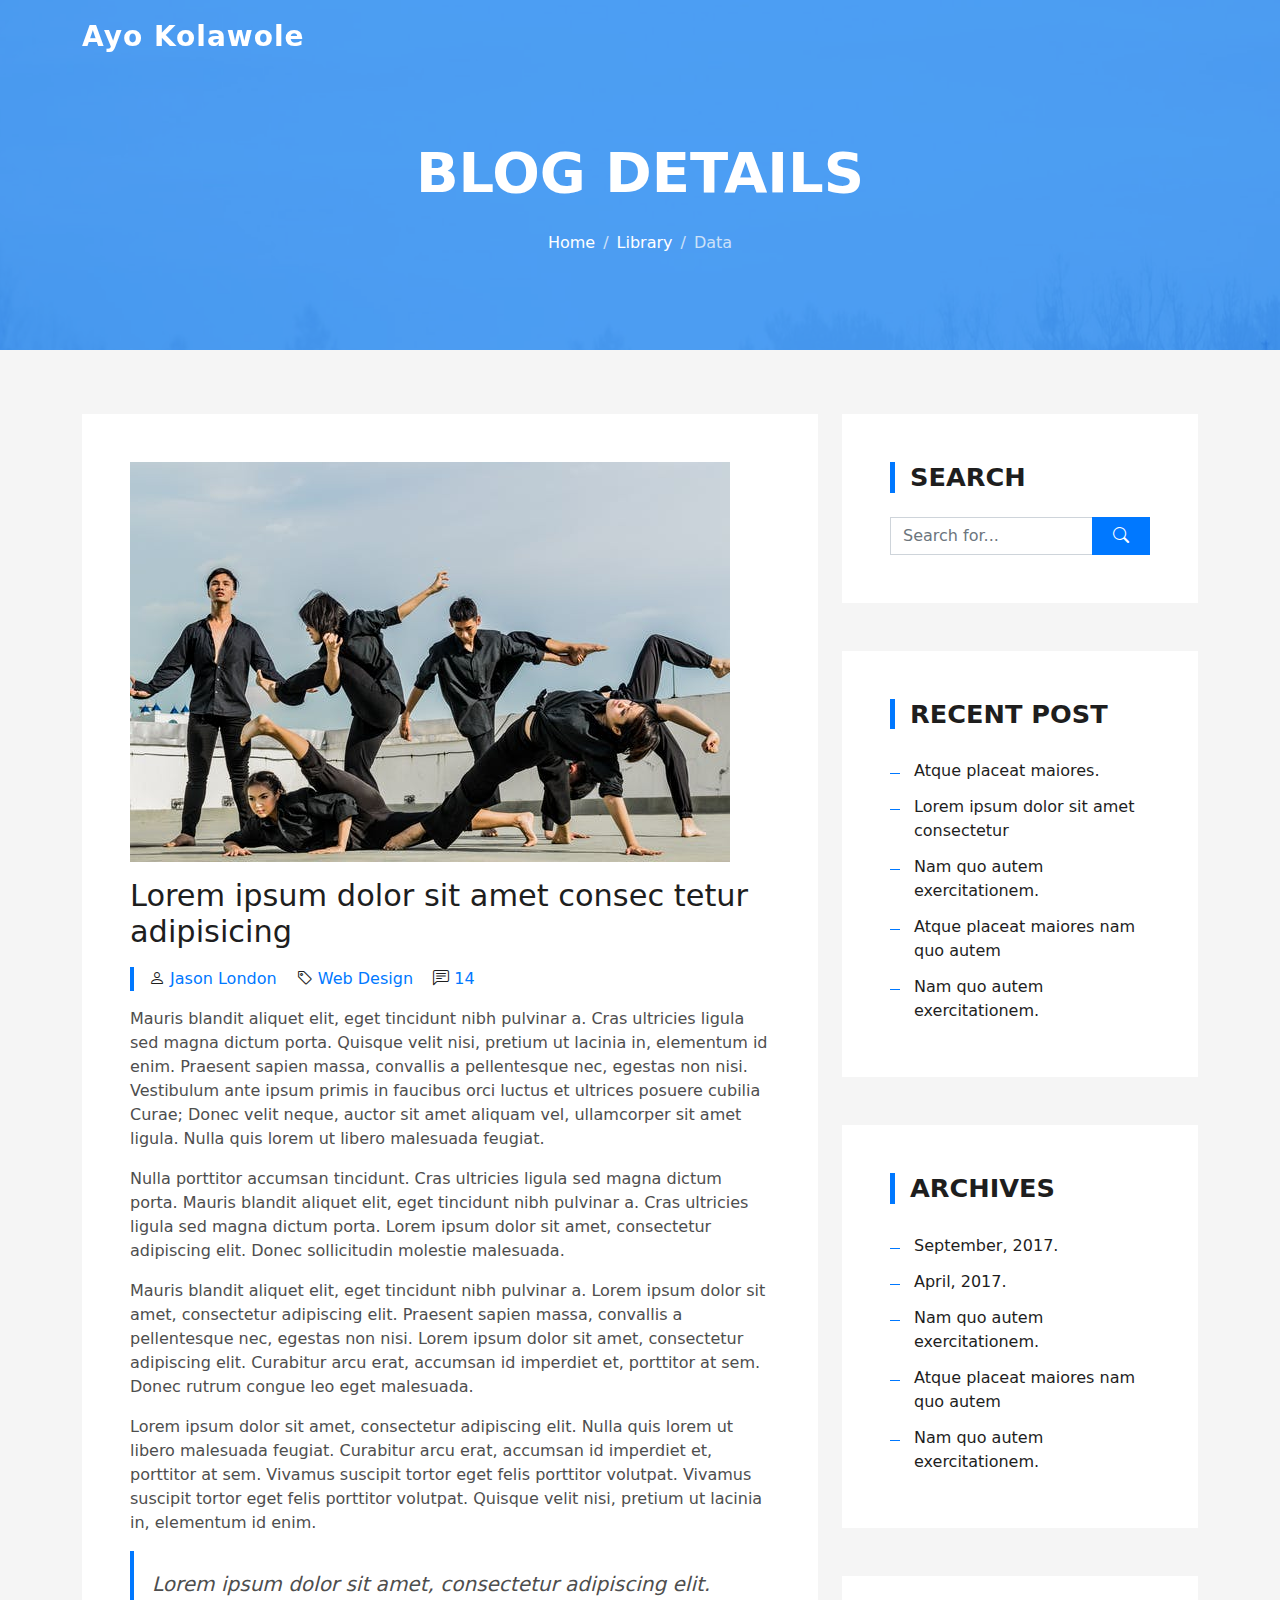
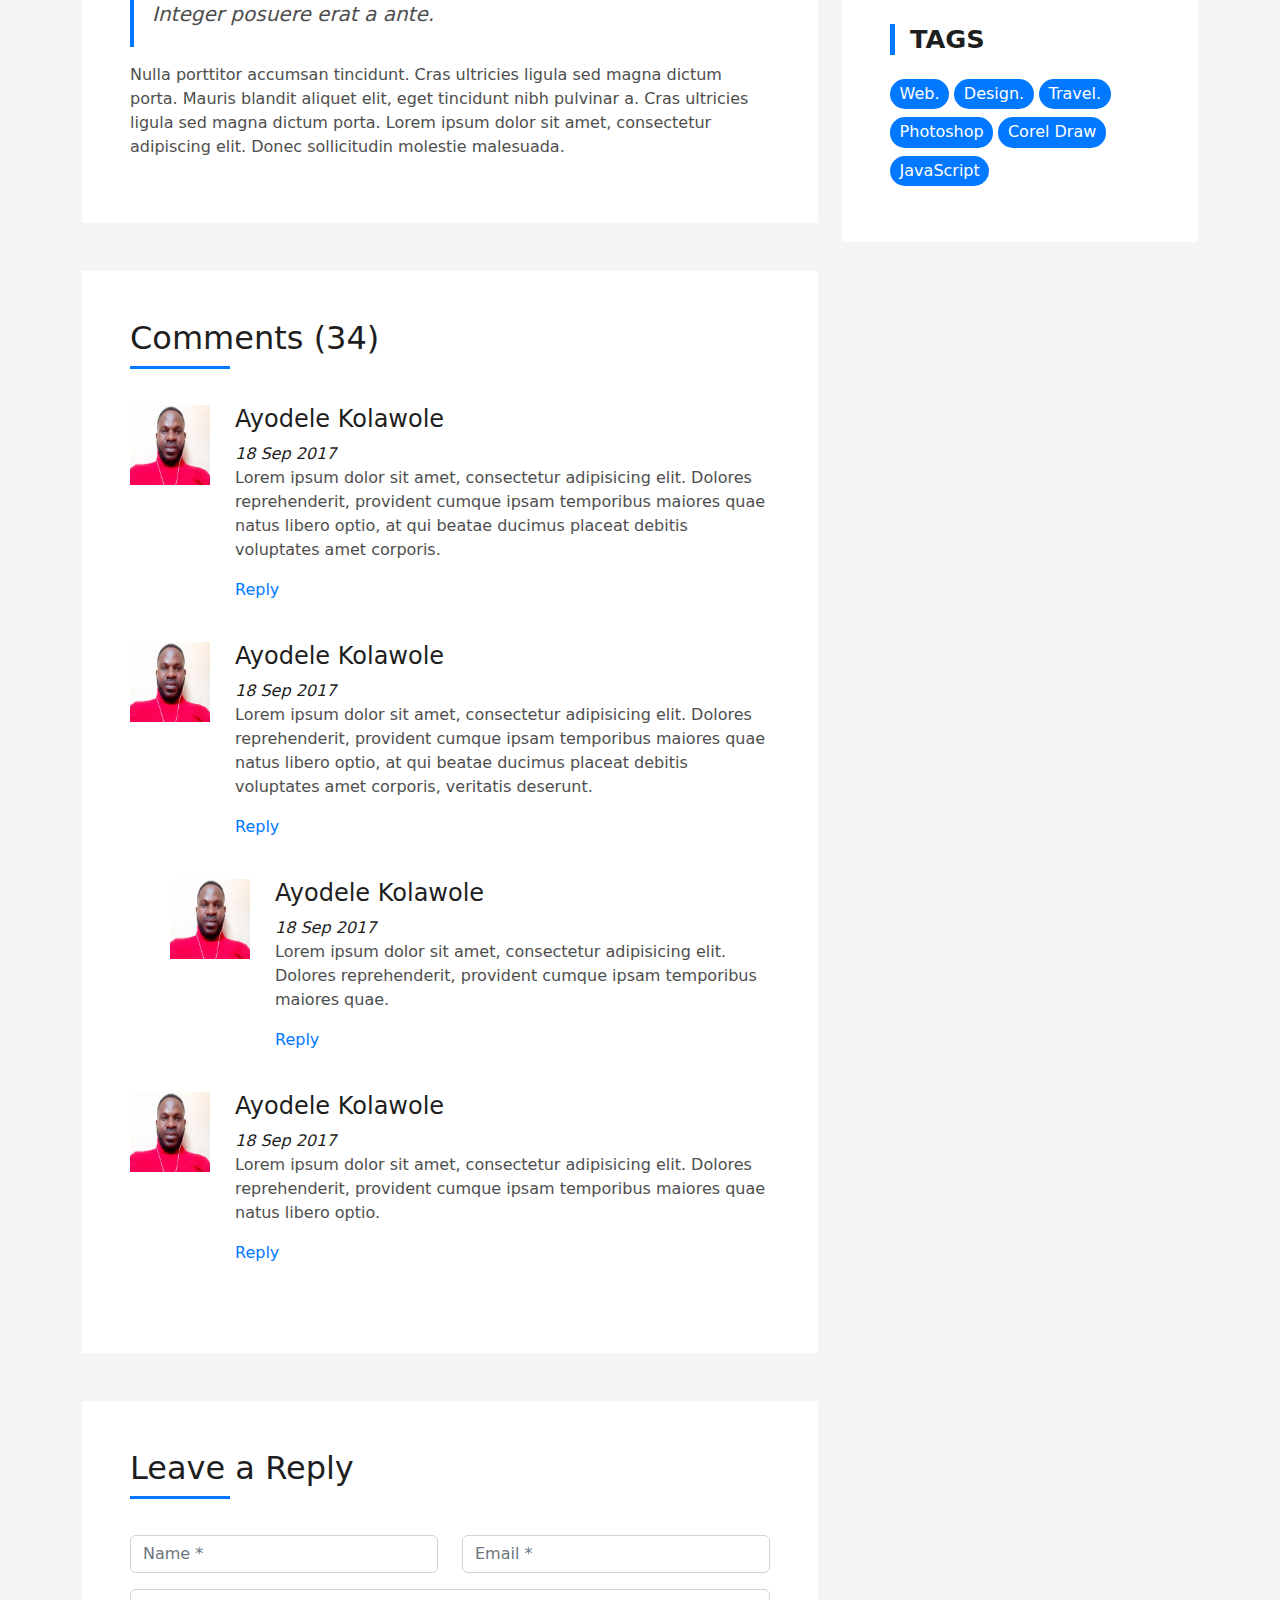
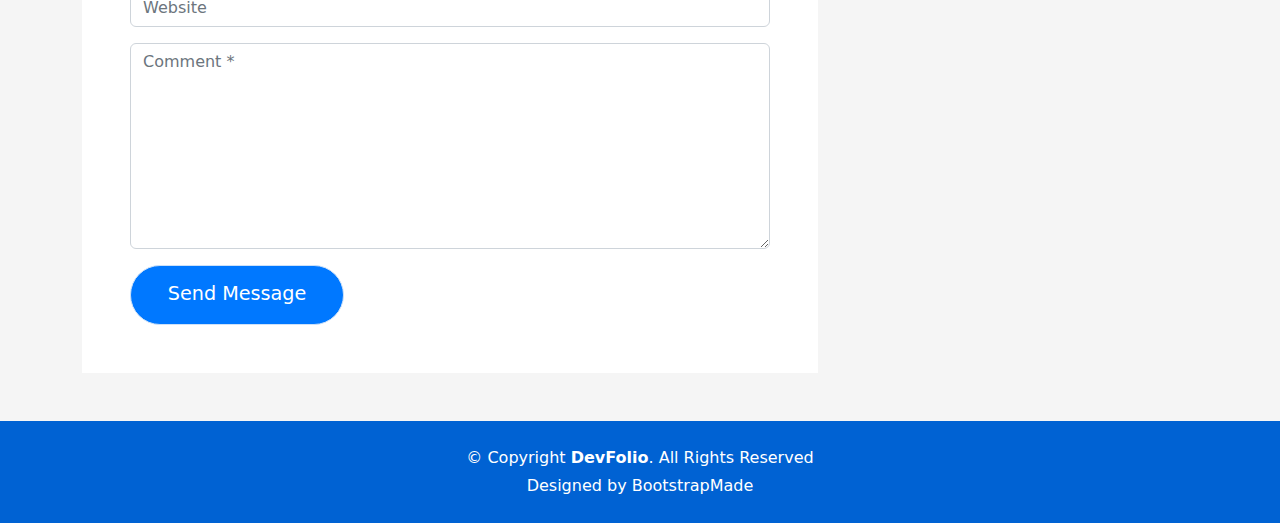
==== commit 527a6af2: "Add files via upload" ====
--- a/blog-single.html
+++ b/blog-single.html
@@ -35,7 +35,7 @@
       <!-- Uncomment below if you prefer to use an image logo -->
       <!-- <a href="index.html" class="logo"><img src="assets/img/logo.png" alt="" class="img-fluid"></a>-->
 
-      <nav id="navbar" class="navbar">
+      <!-- <nav id="navbar" class="navbar">
         <ul>
           <li><a class="nav-link scrollto " href="#hero">Home</a></li>
           <li><a class="nav-link scrollto" href="#about">About</a></li>
@@ -62,7 +62,7 @@
           <li><a class="nav-link scrollto" href="#contact">Contact</a></li>
         </ul>
         <i class="bi bi-list mobile-nav-toggle"></i>
-      </nav><!-- .navbar -->
+      </nav>.navbar -->
 
     </div>
   </header><!-- End Header -->
@@ -96,7 +96,7 @@
           <div class="col-md-8">
             <div class="post-box">
               <div class="post-thumb">
-                <img src="assets/img/post-1.jpg" class="img-fluid" alt="">
+                <img src="assets/img/another.jpeg" class="img-fluid" alt="">
               </div>
               <div class="post-meta">
                 <h1 class="article-title">Lorem ipsum dolor sit amet consec tetur adipisicing</h1>
@@ -162,10 +162,10 @@
               <ul class="list-comments">
                 <li>
                   <div class="comment-avatar">
-                    <img src="assets/img/testimonial-2.jpg" alt="">
+                    <img src="assets/img/ayo2.jpg" alt="">
                   </div>
                   <div class="comment-details">
-                    <h4 class="comment-author">Oliver Colmenares</h4>
+                    <h4 class="comment-author">Ayodele Kolawole</h4>
                     <span>18 Sep 2017</span>
                     <p>
                       Lorem ipsum dolor sit amet, consectetur adipisicing elit. Dolores reprehenderit, provident cumque
@@ -177,10 +177,10 @@
                 </li>
                 <li>
                   <div class="comment-avatar">
-                    <img src="assets/img/testimonial-4.jpg" alt="">
+                    <img src="assets/img/ayo2.jpg" alt="">
                   </div>
                   <div class="comment-details">
-                    <h4 class="comment-author">Carmen Vegas</h4>
+                    <h4 class="comment-author">Ayodele Kolawole</h4>
                     <span>18 Sep 2017</span>
                     <p>
                       Lorem ipsum dolor sit amet, consectetur adipisicing elit. Dolores reprehenderit, provident cumque
@@ -193,10 +193,10 @@
                 </li>
                 <li class="comment-children">
                   <div class="comment-avatar">
-                    <img src="assets/img/testimonial-2.jpg" alt="">
+                    <img src="assets/img/ayo2.jpg" alt="">
                   </div>
                   <div class="comment-details">
-                    <h4 class="comment-author">Oliver Colmenares</h4>
+                    <h4 class="comment-author">Ayodele Kolawole</h4>
                     <span>18 Sep 2017</span>
                     <p>
                       Lorem ipsum dolor sit amet, consectetur adipisicing elit. Dolores reprehenderit, provident cumque
@@ -208,10 +208,10 @@
                 </li>
                 <li>
                   <div class="comment-avatar">
-                    <img src="assets/img/testimonial-2.jpg" alt="">
+                    <img src="assets/img/ayo2.jpg" alt="">
                   </div>
                   <div class="comment-details">
-                    <h4 class="comment-author">Oliver Colmenares</h4>
+                    <h4 class="comment-author">Ayodele Kolawole</h4>
                     <span>18 Sep 2017</span>
                     <p>
                       Lorem ipsum dolor sit amet, consectetur adipisicing elit. Dolores reprehenderit, provident cumque
--- a/assets/css/style.css
+++ b/assets/css/style.css
@@ -1,10 +1,5 @@
-/**
-* Template Name: DevFolio - v4.9.0
-* Template URL: https://bootstrapmade.com/devfolio-bootstrap-portfolio-html-template/
-* Author: BootstrapMade.com
-* License: https://bootstrapmade.com/license/
-*/
-
+
+
 /*--------------------------------------------------------------
 # General
 --------------------------------------------------------------*/
